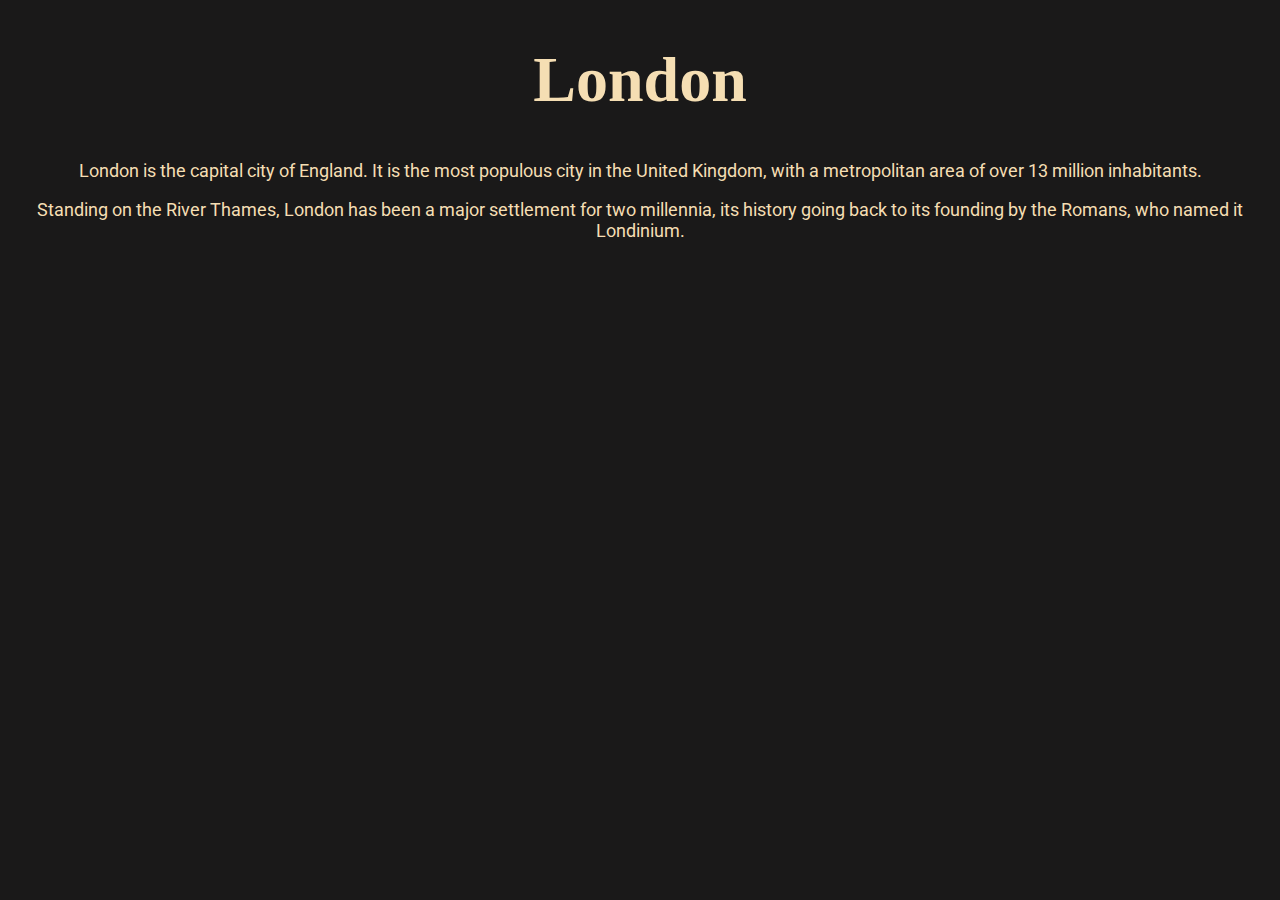
==== index.html @ b697c145 "Add files via upload" ====
<!DOCTYPE html>
<html lang="en">
<head>
    <meta charset="UTF-8">
    <meta name="viewport" content="width=device-width, initial-scale=1.0">
    <link rel="stylesheet" href="css/style.css">
    <link rel="preconnect" href="https://fonts.googleapis.com">
    <link rel="preconnect" href="https://fonts.gstatic.com" crossorigin>
    <link href="https://fonts.googleapis.com/css2?family=Roboto:ital,wght@0,100;0,300;0,400;0,500;0,700;0,900;1,100;1,300;1,400;1,500;1,700;1,900&display=swap" rel="stylesheet">
    <title>Document</title>
    
</head>
<body>

      <article>
        <h1>London</h1>
        <p>London is the capital city of England. It is the most populous city in the  United Kingdom, with a metropolitan area of over 13 million inhabitants.</p>
        <p>Standing on the River Thames, London has been a major settlement for two millennia, its history going back to its founding by the Romans, who named it Londinium.</p>
      </article>
    

</body>
</html>
---- css/style.css ----
body{
    background-color: rgb(26, 25, 25);
    margin: auto;

    }

h1{
    color: wheat;
    text-align: center;
    font-size: 64px;
    }

h2{
    color: wheat;
    }

p{
    font-family: "roboto";
    font-size: 18px;
    color: wheat;
    } 

article {
  text-align: center;
}
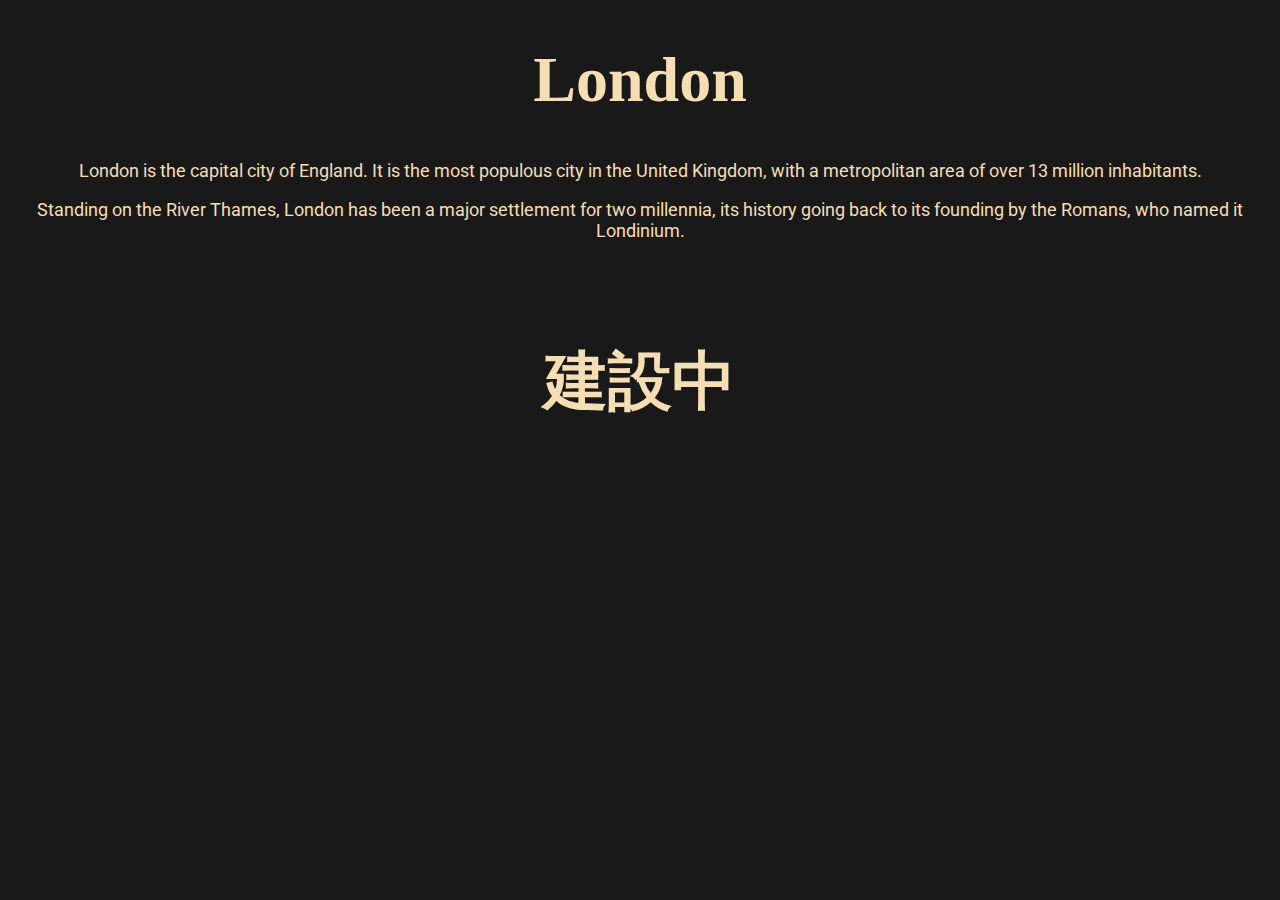
==== commit 6b184bde: "Update index.html" ====
--- a/index.html
+++ b/index.html
@@ -8,6 +8,7 @@
     <link rel="preconnect" href="https://fonts.gstatic.com" crossorigin>
     <link href="https://fonts.googleapis.com/css2?family=Roboto:ital,wght@0,100;0,300;0,400;0,500;0,700;0,900;1,100;1,300;1,400;1,500;1,700;1,900&display=swap" rel="stylesheet">
     <title>Document</title>
+    <link rel="icon" type="image/x-icon" href="https://avatars.githubusercontent.com/u/6453382?v=4">
     
 </head>
 <body>
@@ -16,6 +17,8 @@
         <h1>London</h1>
         <p>London is the capital city of England. It is the most populous city in the  United Kingdom, with a metropolitan area of over 13 million inhabitants.</p>
         <p>Standing on the River Thames, London has been a major settlement for two millennia, its history going back to its founding by the Romans, who named it Londinium.</p>
+        <br> <br>
+        <h1>建設中</h1>
       </article>
     
 
